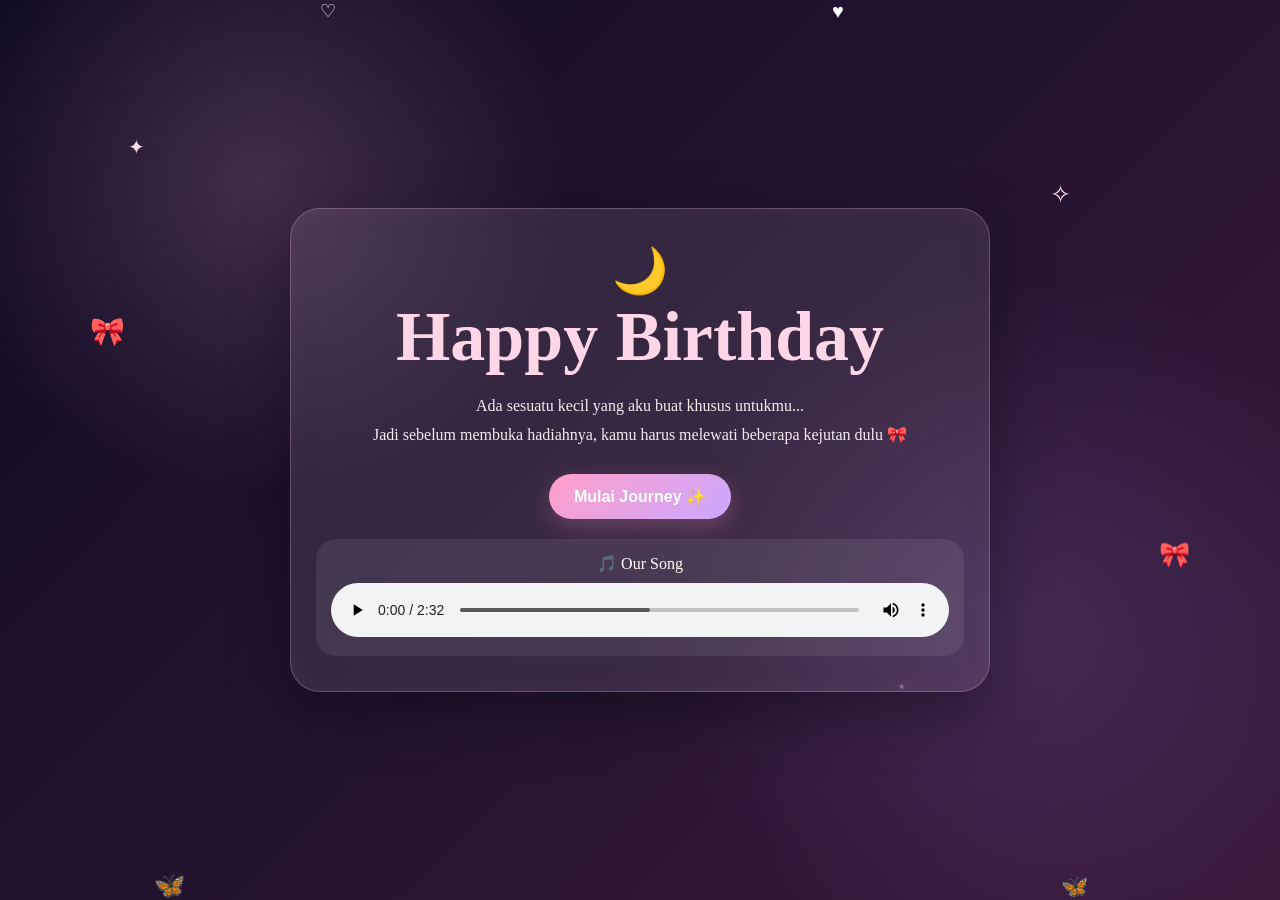
==== index.html @ b1fe9215 "index.html" ====
<!DOCTYPE html>
<html lang="id">
<head>
<meta charset="UTF-8">
<meta name="viewport" content="width=device-width, initial-scale=1.0">

<title>Birthday Dream 🎀</title>

<style>
* {
    box-sizing: border-box;
    margin: 0;
    padding: 0;
}

html {
    scroll-behavior: smooth;
}

body {
    font-family: Georgia, serif;
    background:
        radial-gradient(circle at 20% 20%, rgba(255,180,215,.18), transparent 25%),
        radial-gradient(circle at 80% 70%, rgba(180,150,255,.15), transparent 30%),
        linear-gradient(135deg, #100c22, #24132f, #391b3b);
    color: #fff;
    min-height: 100vh;
    overflow-x: hidden;
}

/* =========================
   DEKORASI
========================= */

.decor {
    position: fixed;
    pointer-events: none;
    z-index: 1;
}

.star {
    color: #ffd9ec;
    animation: twinkle 2.5s ease-in-out infinite;
}

@keyframes twinkle {
    0%,100% {
        opacity: .2;
        transform: scale(.8);
    }

    50% {
        opacity: 1;
        transform: scale(1.2);
    }
}

.butterfly {
    animation: butterflyMove 9s ease-in-out infinite;
}

@keyframes butterflyMove {
    0% {
        transform: translate(0,0) rotate(-8deg);
    }

    25% {
        transform: translate(45px,-60px) rotate(8deg);
    }

    50% {
        transform: translate(-20px,-110px) rotate(-5deg);
    }

    75% {
        transform: translate(50px,-160px) rotate(7deg);
    }

    100% {
        transform: translate(0,-220px) rotate(-8deg);
    }
}

.ribbon {
    animation: ribbonFloat 6s ease-in-out infinite;
}

@keyframes ribbonFloat {
    0%,100% {
        transform: translateY(0) rotate(-5deg);
    }

    50% {
        transform: translateY(-15px) rotate(5deg);
    }
}

.heart {
    animation: heartFloat 7s linear infinite;
}

@keyframes heartFloat {
    from {
        transform: translateY(100vh) scale(.7);
        opacity: 0;
    }

    20% {
        opacity: .8;
    }

    to {
        transform: translateY(-15vh) scale(1);
        opacity: 0;
    }
}

/* =========================
   HALAMAN
========================= */

.page {
    display: none;
    min-height: 100vh;
    padding: 30px 18px;
    justify-content: center;
    align-items: center;
    position: relative;
    z-index: 2;
}

.page.active {
    display: flex;
}

.card {
    width: 100%;
    max-width: 700px;
    padding: 35px 25px;
    border-radius: 30px;

    background: rgba(255,255,255,.09);
    border: 1px solid rgba(255,210,235,.25);
    backdrop-filter: blur(14px);

    box-shadow:
        0 20px 60px rgba(0,0,0,.35),
        inset 0 0 30px rgba(255,190,220,.04);

    text-align: center;
}

h1 {
    font-size: clamp(38px, 10vw, 70px);
    color: #ffd5e8;
    margin-bottom: 15px;
}

h2 {
    color: #ffc8e1;
    font-size: 32px;
    margin-bottom: 20px;
}

p {
    line-height: 1.8;
    color: #f7eaf1;
}

/* =========================
   BUTTON
========================= */

button {
    border: none;
    border-radius: 30px;
    padding: 13px 25px;
    margin-top: 25px;

    background: linear-gradient(135deg,#ff9fc8,#cba7ff);
    color: white;

    font-size: 16px;
    font-weight: bold;

    cursor: pointer;

    box-shadow: 0 8px 25px rgba(255,150,200,.25);

    transition: .3s;
}

button:hover {
    transform: translateY(-3px) scale(1.03);
}

button:active {
    transform: scale(.96);
}

/* =========================
   MEMORY GAME
========================= */

.memory-board {
    display: grid;
    grid-template-columns: repeat(3,1fr);
    gap: 12px;
    max-width: 390px;
    margin: 25px auto;
}

.memory-card {
    aspect-ratio: 1;
    border-radius: 18px;

    background: rgba(255,255,255,.12);
    border: 1px solid rgba(255,210,235,.3);

    display: flex;
    justify-content: center;
    align-items: center;

    font-size: 30px;
    cursor: pointer;

    transition: .3s;
}

.memory-card:hover {
    transform: scale(1.05);
}

.memory-card.open {
    background: rgba(255,170,210,.2);
}

/* =========================
   FOTO
========================= */

.photos {
    display: grid;
    grid-template-columns: repeat(2,1fr);
    gap: 15px;
    margin-top: 25px;
}

.photo {
    padding: 7px;
    border-radius: 20px;
    background: rgba(255,255,255,.12);
}

.photo img {
    width: 100%;
    height: 190px;
    object-fit: cover;
    border-radius: 15px;
    display: block;
}

/* =========================
   QUIZ
========================= */

.answers {
    display: grid;
    gap: 12px;
    margin-top: 25px;
}

.answers button {
    margin-top: 0;
    background: rgba(255,255,255,.1);
    border: 1px solid rgba(255,200,225,.3);
}

/* =========================
   CODE
========================= */

input {
    width: 100%;
    max-width: 280px;
    padding: 15px;
    margin-top: 20px;

    border-radius: 15px;
    border: 1px solid #ffc8df;

    background: rgba(255,255,255,.1);
    color: white;

    text-align: center;
    font-size: 20px;
    outline: none;
}

/* =========================
   GIFT
========================= */

.gift {
    font-size: 100px;
    cursor: pointer;

    animation: gift 2s ease-in-out infinite;
}

@keyframes gift {
    0%,100% {
        transform: translateY(0) rotate(-3deg);
    }

    50% {
        transform: translateY(-12px) rotate(3deg);
    }
}

.hidden {
    display: none;
}

.final-heart {
    font-size: 90px;
    animation: heartbeat 1.5s infinite;
}

@keyframes heartbeat {
    0%,100% {
        transform: scale(1);
    }

    50% {
        transform: scale(1.15);
    }
}

/* =========================
   MUSIK
========================= */

.music {
    margin-top: 20px;
    padding: 15px;
    border-radius: 20px;
    background: rgba(255,255,255,.08);
}

/* =========================
   MOBILE
========================= */

@media(max-width:600px) {

    .page {
        padding: 20px 12px;
    }

    .card {
        padding: 30px 18px;
        border-radius: 25px;
    }

    h1 {
        font-size: 43px;
    }

    h2 {
        font-size: 28px;
    }

    .photos {
        gap: 10px;
    }

    .photo img {
        height: 150px;
    }

    .memory-board {
        max-width: 330px;
        gap: 9px;
    }

    button {
        font-size: 15px;
    }
}
</style>
</head>

<body>

<!-- DEKORASI -->
<div class="decor star" style="left:10%;top:15%;font-size:20px;">✦</div>
<div class="decor star" style="left:82%;top:20%;font-size:25px;animation-delay:1s;">✧</div>
<div class="decor star" style="left:70%;top:75%;font-size:18px;animation-delay:1.5s;">⋆</div>

<div class="decor ribbon" style="left:7%;top:35%;font-size:28px;">🎀</div>
<div class="decor ribbon" style="right:7%;top:60%;font-size:25px;animation-delay:1s;">🎀</div>

<div class="decor butterfly" style="left:12%;bottom:0;font-size:25px;">🦋</div>
<div class="decor butterfly" style="right:15%;bottom:0;font-size:22px;animation-delay:3s;">🦋</div>

<div class="decor heart" style="left:25%;font-size:18px;">♡</div>
<div class="decor heart" style="left:65%;font-size:20px;animation-delay:3s;">♥</div>


<!-- =========================
     OPENING
========================= -->

<section id="home" class="page active">

<div class="card">

    <div style="font-size:45px;">🌙</div>

    <h1>Happy Birthday</h1>

    <p>
        Ada sesuatu kecil yang aku buat khusus untukmu...
        <br>
        Jadi sebelum membuka hadiahnya,
        kamu harus melewati beberapa kejutan dulu 🎀
    </p>

    <button onclick="startJourney()">
        Mulai Journey ✨
    </button>

    <div class="music">
        🎵 Our Song
        <br>

        <audio id="music" controls style="width:100%;margin-top:10px;">
            <source src="golden hour violin.mp3" type="audio/mpeg">
        </audio>
    </div>

</div>

</div>

</section>


<!-- =========================
     MEMORY
========================= -->

<section id="memory" class="page">

<div class="card">

    <h2>Memory Game 🦋</h2>

    <p>
        Cari pasangan yang sama!
    </p>

    <div id="memoryBoard" class="memory-board"></div>

    <p id="memoryStatus"></p>

    <button id="memoryNext" class="hidden" onclick="go('letter')">
        Lanjut 💗
    </button>

</div>

</section>


<!-- =========================
     LETTER
========================= -->

<section id="letter" class="page">

<div class="card">

    <div style="font-size:45px;">💌</div>

    <h2>For You</h2>

    <p>
        Selamat ulang tahun! 🎀
        <br><br>

        Semoga hari-harimu selalu dipenuhi
        hal-hal kecil yang membuatmu bahagia.
        Semoga semua yang kamu impikan
        perlahan menjadi nyata.
        <br><br>

        Jangan lupa untuk selalu tersenyum,
        karena senyummu itu berharga. 🌙
        <br><br>

        Enjoy your special day! 💗
    </p>

    <button onclick="go('photos')">
        Lihat Memories 📸
    </button>

</div>

</section>


<!-- =========================
     FOTO
========================= -->

<section id="photos" class="page">

<div class="card">

    <h2>Our Memories 📸</h2>

    <div class="photos">

        <div class="photo">
            <img src="foto 1.jpeg" alt="Foto 1">
        </div>

        <div class="photo">
            <img src="foto 7.jpeg" alt="Foto 2">
        </div>

        <div class="photo">
            <img src="foto 3.jpeg" alt="Foto 3">
        </div>

        <div class="photo">
            <img src="foto 4.jpeg" alt="Foto 4">
        </div>

         <div class="photo">
            <img src="foto 5.jpg" alt="Foto 5">
        </div>

         <div class="photo">
            <img src="foto 9.jpg" alt="Foto 6">
        </div>

    </div>

    <button onclick="go('quiz')">
        Lanjut ke Quiz ✨
    </button>

</div>

</section>


<!-- =========================
     QUIZ
========================= -->

<section id="quiz" class="page">

<div class="card">

    <div style="font-size:40px;">🎀</div>

    <h2 id="question">Quiz</h2>

    <div id="answers" class="answers"></div>

    <p id="quizResult"></p>

    <button id="quizNext" class="hidden" onclick="nextQuiz()">
        Berikutnya
    </button>

</div>

</section>


<!-- =========================
     BIRTHDAY CODE
========================= -->

<section id="code" class="page">

<div class="card">

    <div style="font-size:45px;">🔐</div>

    <h2>Birthday Code</h2>

    <p>
        Masukkan salah satu kode rahasia 💗
    </p>

    <input
        id="codeInput"
        type="number"
        placeholder="••••"
    >

    <br>

    <button onclick="checkCode()">
        Buka 🔓
    </button>

    <p id="codeResult"></p>

</div>

</section>


<!-- =========================
     GIFT
========================= -->

<section id="gift" class="page">

<div class="card">

    <h2>Your Gift 🎁</h2>

    <p>
        Kamu berhasil sampai di akhir...
        <br>
        Sekarang waktunya membuka hadiah.
    </p>

    <div class="gift" onclick="openGift()">
        🎁
    </div>

    <p id="giftText"></p>

</div>

</section>


<!-- =========================
     FINAL
========================= -->

<section id="final" class="page">

<div class="card">

    <div class="final-heart">💗</div>

    <h1>Happy Birthday!</h1>

    <p>
        Semoga tahun ini menjadi salah satu
        tahun terbaik untukmu.
        <br><br>

        Keep shining,
        keep dreaming,
        and keep being you. 🌙✨
        <br><br>

        🎀 With love 🎀
    </p>

    <button class="back-btn" onclick="go('home')">
    ← Kembali ke Awal
</button>

</div>

</section>


<script>

/* =========================
   NAVIGASI
========================= */
function startJourney() {

    const music = document.getElementById("music");

    music.volume = 0.6;

    music.play();

    go("memory");
}

function go(id) {

    document.querySelectorAll(".page")
        .forEach(page => page.classList.remove("active"));

    document.getElementById(id)
        .classList.add("active");

    window.scrollTo({
        top:0,
        behavior:"smooth"
    });

    if(id === "memory") {
        startMemory();
    }

    if(id === "quiz") {
        startQuiz();
    }
}


/* =========================
   MEMORY GAME
========================= */

const symbols = [
    "🎀","🌙","⭐",
    "💗","🦋","🌸"
];

let first = null;
let second = null;
let lock = false;
let matched = 0;

function startMemory() {

    const board = document.getElementById("memoryBoard");

    board.innerHTML = "";

    first = null;
    second = null;
    lock = false;
    matched = 0;

    document.getElementById("memoryStatus").innerText =
        "Cari 6 pasangan 💗";

    document.getElementById("memoryNext")
        .classList.add("hidden");

    let cards = [...symbols,...symbols];

    cards.sort(() => Math.random() - .5);

    cards.forEach(symbol => {

        const card = document.createElement("div");

        card.className = "memory-card";

        card.dataset.symbol = symbol;

        card.innerText = "♡";

        card.onclick = () => flip(card);

        board.appendChild(card);
    });
}

function flip(card) {

    if(lock) return;

    if(card === first) return;

    if(card.classList.contains("open")) return;

    card.classList.add("open");

    card.innerText = card.dataset.symbol;

    if(!first) {

        first = card;

        return;
    }

    second = card;

    lock = true;

    if(first.dataset.symbol === second.dataset.symbol) {

        matched++;

        first = null;
        second = null;

        lock = false;

        if(matched === symbols.length) {

            document.getElementById("memoryStatus")
                .innerText = "Yeay! Kamu berhasil! 🎀";

            document.getElementById("memoryNext")
                .classList.remove("hidden");
        }

    } else {

        setTimeout(() => {

            first.classList.remove("open");
            second.classList.remove("open");

            first.innerText = "♡";
            second.innerText = "♡";

            first = null;
            second = null;

            lock = false;

        },700);
    }
}


/* =========================
   QUIZ
========================= */

    const quizData = [

    {
    q:"Kapan grup persahabatan kita bertiga mulai dibuat? 🌼🌷",
    a:[
        "📅 28 maret 2025",
        "🌷 29 april 2025",
        "🦋 20 desember 2025",
        "🎀 20 juni 2026"
    ],
    correct: 1
},

    {
    q:"Sudah berapa tahun kita bertiga menjadi sahabat? 🌷💗",
    a:[
        "💌 1 tahun",
        "🌸 2 tahun",
        "🦢 3 tahun",
        "🎀 4 tahun"
    ],
    correct: 2
},

    {
    q:"Persahabatan kita bakal sampai...? 🦋💗",
    a:[
        "⏳ Sebentar",
        "💗 Forever ✨",
        "🎓 Sampai lulus",
        "🥺 Tidak semua"
    ],
    correct: 1
},

    {
    q:"Siap membuka hadiah terakhir? 🎁✨",
    a:[
        "🙅‍♀️ Tidak dulu",
        "🥺 Lupakan aja",
        "😝 Gak mau",
        "🎀 AKU MAU! 💗"
    ],
    correct: 3
}

];

let quizIndex = 0;

function startQuiz() {

    quizIndex = 0;

    showQuiz();
}

function showQuiz() {

    const data = quizData[quizIndex];

    document.getElementById("question").innerText = data.q;

    const answers = document.getElementById("answers");
    answers.innerHTML = "";

    document.getElementById("quizResult").innerText = "";

    document.getElementById("quizNext")
        .classList.add("hidden");

    data.a.forEach((answer, index) => {

        const button = document.createElement("button");

        button.innerText = answer;

        button.onclick = () => {

            if (index === data.correct) {
                document.getElementById("quizResult").innerText =
                    "Benar! 💗✨";
            } else {
                document.getElementById("quizResult").innerText =
                    "Yah, salah 😭 Tapi tetap lanjut! ✨";
            }

            // Semua pilihan dinonaktifkan
            document.querySelectorAll(".answers button")
                .forEach(b => b.disabled = true);

            // Langsung lanjut setelah 1 detik
            setTimeout(() => {
                nextQuiz();
            }, 1000);
        };

        answers.appendChild(button);
    });
}

function nextQuiz() {

    quizIndex++;

    if(quizIndex >= quizData.length) {

        go("code");

        return;
    }

    showQuiz();
}


/* =========================
   BIRTHDAY CODE
========================= */

function checkCode() {

    const code =
        document.getElementById("codeInput").value;

    const result =
        document.getElementById("codeResult");

    if(
        code === "0927" ||
        code === "0321" ||
        code === "0327"
    ) {

        result.innerText =
            "Kode benar! 🎀 Hadiahnya terbuka!";

        setTimeout(() => {

            go("gift");

        },1000);

    } else {

        result.innerText =
            "Hmm... coba kode lainnya 💗";
    }
}


/* =========================
   GIFT
========================= */

function openGift() {

    const gift =
        document.querySelector(".gift");

    gift.innerText = "🎀";

    document.getElementById("giftText")
        .innerHTML =
        "Hadiah terbuka! 💗<br><br>" +
        "Ada satu pesan terakhir untukmu...";

    setTimeout(() => {

        go("final");

    },1800);
}


/* =========================
   DEKORASI TAMBAHAN
========================= */

function createHearts() {

    for(let i=0;i<8;i++) {

        const heart =
            document.createElement("div");

        heart.className = "decor heart";

        heart.innerText =
            Math.random() > .5 ? "♡" : "♥";

        heart.style.left =
            Math.random()*100 + "%";

        heart.style.bottom =
            "-30px";

        heart.style.animationDelay =
            Math.random()*7 + "s";

        heart.style.animationDuration =
            (6 + Math.random()*4) + "s";

        document.body.appendChild(heart);
    }
}

createHearts();

startMemory();

</script>

</body>
</html>
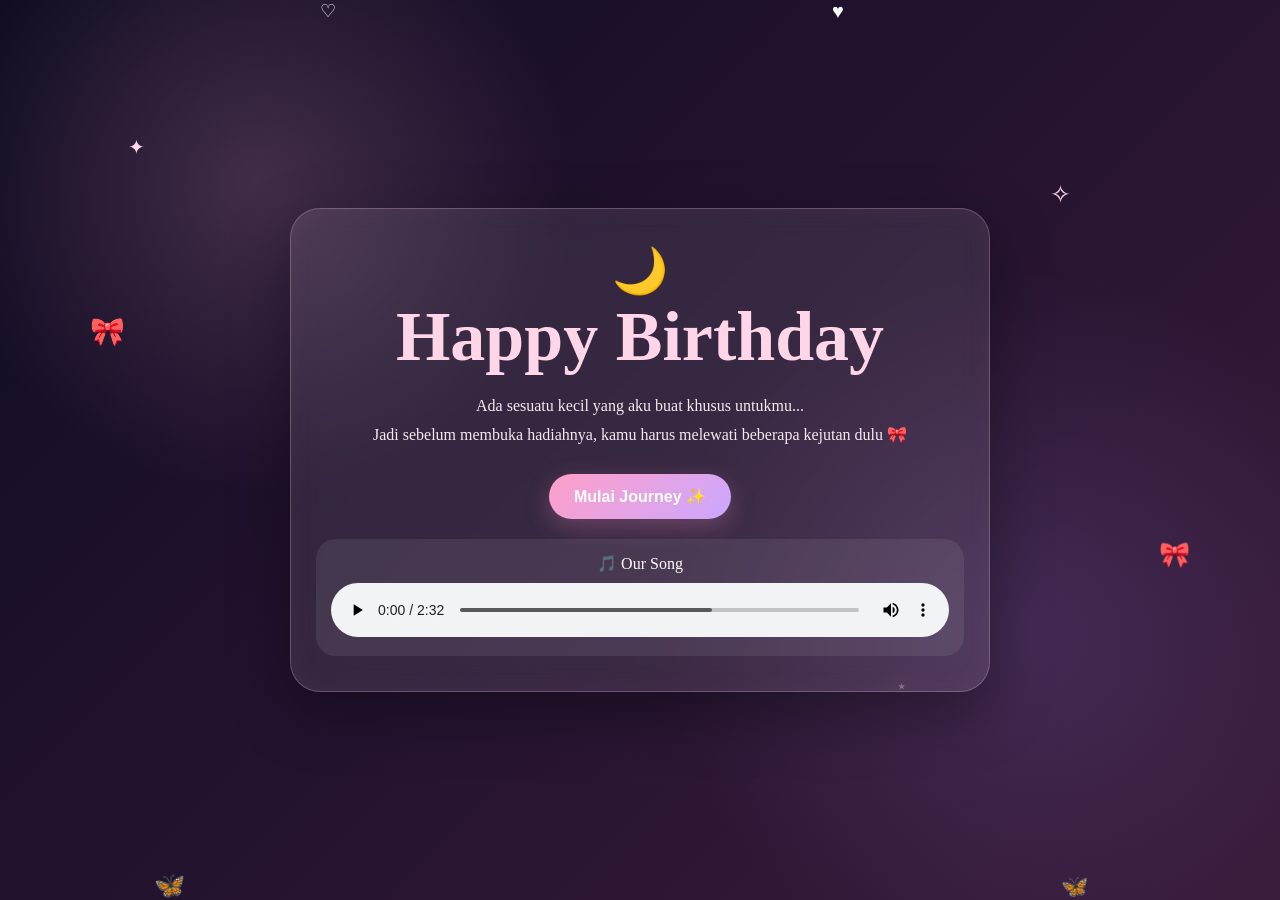
==== commit 658e6e5e: "Update index.html" ====
--- a/index.html
+++ b/index.html
@@ -241,7 +241,7 @@
 
 .photos {
     display: grid;
-    grid-template-columns: repeat(2,1fr);
+    grid-template-columns: repeat(2, 1fr);
     gap: 15px;
     margin-top: 25px;
 }
@@ -254,8 +254,8 @@
 
 .photo img {
     width: 100%;
-    height: 190px;
-    object-fit: cover;
+    height: auto;
+    object-fit: contain;
     border-radius: 15px;
     display: block;
 }
@@ -375,10 +375,6 @@
         gap: 10px;
     }
 
-    .photo img {
-        height: 150px;
-    }
-
     .memory-board {
         max-width: 330px;
         gap: 9px;
@@ -386,6 +382,73 @@
 
     button {
         font-size: 15px;
+    }
+}
+    /* =========================
+   PUTAR HP KE LANDSCAPE
+========================= */
+
+#rotateMessage {
+    display: none;
+}
+
+@media screen and (max-width: 600px) and (orientation: portrait) {
+
+    #rotateMessage {
+        position: fixed;
+        inset: 0;
+        z-index: 99999;
+
+        display: flex;
+        flex-direction: column;
+        justify-content: center;
+        align-items: center;
+
+        text-align: center;
+        padding: 25px;
+
+        background:
+            radial-gradient(
+                circle at 20% 20%,
+                rgba(255,180,215,.18),
+                transparent 30%
+            ),
+            linear-gradient(
+                135deg,
+                #100c22,
+                #24132f,
+                #391b3b
+            );
+
+        color: white;
+    }
+
+    #rotateMessage .rotate-icon {
+        font-size: 65px;
+        margin-bottom: 15px;
+        animation: rotatePhone 1.8s ease-in-out infinite;
+    }
+
+    #rotateMessage h2 {
+        color: #ffc8e1;
+        font-size: 28px;
+        margin-bottom: 10px;
+    }
+
+    #rotateMessage p {
+        color: #f7eaf1;
+        font-size: 14px;
+        line-height: 1.7;
+    }
+}
+
+@keyframes rotatePhone {
+    0%, 100% {
+        transform: rotate(0deg);
+    }
+
+    50% {
+        transform: rotate(90deg);
     }
 }
 </style>
@@ -439,8 +502,6 @@
             <source src="golden hour violin.mp3" type="audio/mpeg">
         </audio>
     </div>
-
-</div>
 
 </div>
 
@@ -1047,6 +1108,27 @@
 startMemory();
 
 </script>
-
+<div id="rotateMessage">
+    <div class="rotate-icon">📱↪️</div>
+
+    <h2>Putar HP kamu ✨</h2>
+
+    <p>
+        Miringkan HP ke posisi landscape<br>
+        untuk membuka birthday surprise 💗
+    </p>
+</div>
+
+<script>
+window.addEventListener("load", async function () {
+    try {
+        if (screen.orientation && screen.orientation.lock) {
+            await screen.orientation.lock("landscape");
+        }
+    } catch (e) {
+        console.log("Browser tidak mengizinkan auto-rotate.");
+    }
+});
+</script>
 </body>
 </html>
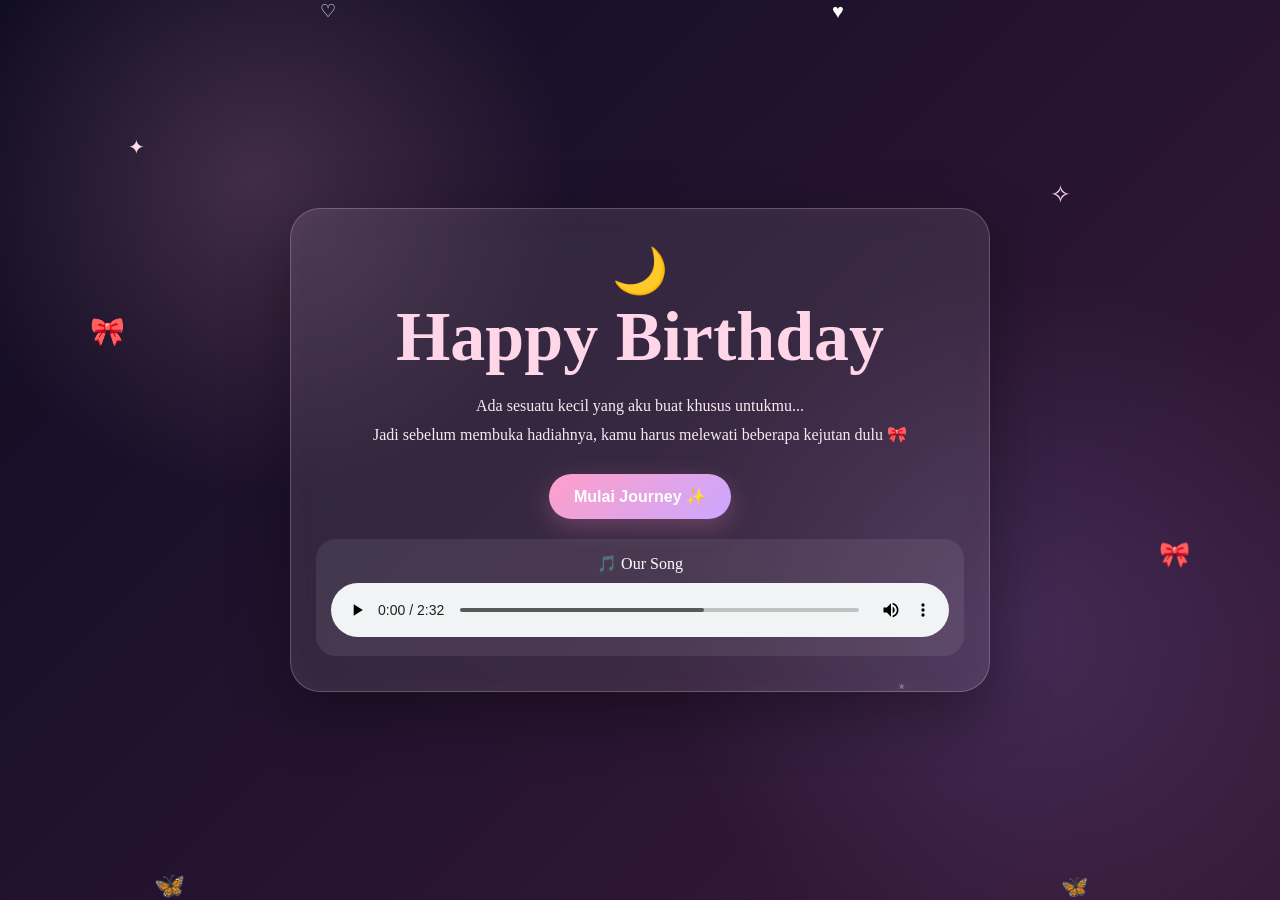
==== commit c9e64020: "Update index.html" ====
--- a/index.html
+++ b/index.html
@@ -586,27 +586,27 @@
     <div class="photos">
 
         <div class="photo">
-            <img src="foto 1.jpeg" alt="Foto 1">
+            <img src="fotoo1.jpeg" alt="Foto 1">
         </div>
 
         <div class="photo">
-            <img src="foto 7.jpeg" alt="Foto 2">
+            <img src="fotoo2.jpeg" alt="Foto 2">
         </div>
 
         <div class="photo">
-            <img src="foto 3.jpeg" alt="Foto 3">
+            <img src="fotoo3.jpeg" alt="Foto 3">
         </div>
 
         <div class="photo">
-            <img src="foto 4.jpeg" alt="Foto 4">
+            <img src="fotoo4.jpeg" alt="Foto 4">
         </div>
 
          <div class="photo">
-            <img src="foto 5.jpg" alt="Foto 5">
+            <img src="fotoo5.jpeg" alt="Foto 5">
         </div>
 
          <div class="photo">
-            <img src="foto 9.jpg" alt="Foto 6">
+            <img src="foto 4.jpg" alt="Foto 6">
         </div>
 
     </div>
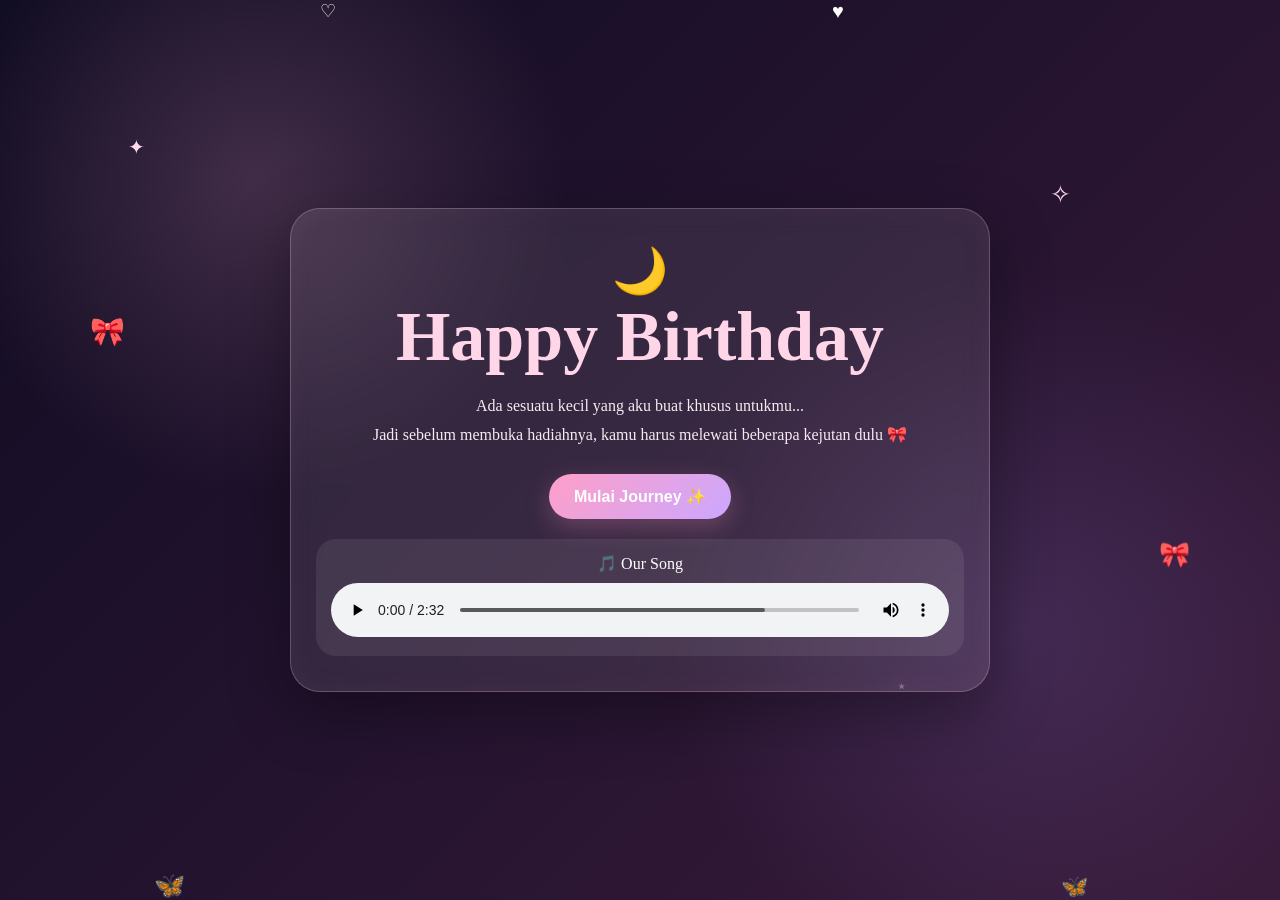
==== commit 855fe814: "Update index.html" ====
--- a/index.html
+++ b/index.html
@@ -586,27 +586,27 @@
     <div class="photos">
 
         <div class="photo">
-            <img src="fotoo1.jpeg" alt="Foto 1">
+            <img src="foto 1.jpeg" alt="Foto 1">
         </div>
 
         <div class="photo">
-            <img src="fotoo2.jpeg" alt="Foto 2">
+            <img src="foto 7.jpeg" alt="Foto 2">
         </div>
 
         <div class="photo">
-            <img src="fotoo3.jpeg" alt="Foto 3">
+            <img src="foto 3.jpeg" alt="Foto 3">
         </div>
 
         <div class="photo">
-            <img src="fotoo4.jpeg" alt="Foto 4">
+            <img src="foto 4.jpeg" alt="Foto 4">
         </div>
 
          <div class="photo">
-            <img src="fotoo5.jpeg" alt="Foto 5">
+            <img src="foto 5.jpg" alt="Foto 5">
         </div>
 
          <div class="photo">
-            <img src="foto 4.jpg" alt="Foto 6">
+            <img src="foto 9.jpg" alt="Foto 6">
         </div>
 
     </div>
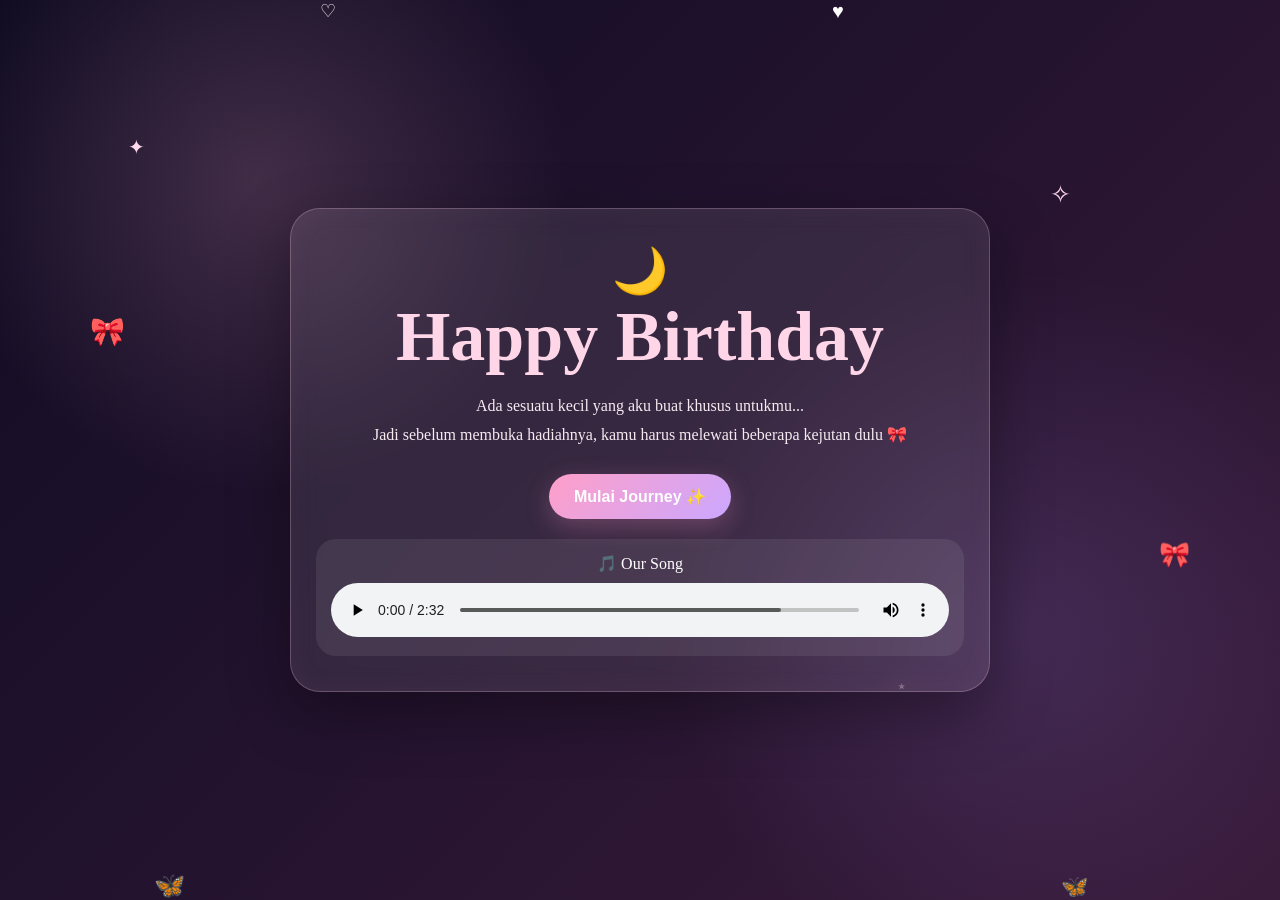
==== commit fb177911: "Update index.html" ====
--- a/index.html
+++ b/index.html
@@ -239,25 +239,37 @@
    FOTO
 ========================= */
 
+/* =========================
+   FOTO - UKURAN ASLI
+========================= */
+
 .photos {
-    display: grid;
-    grid-template-columns: repeat(2, 1fr);
-    gap: 15px;
+    column-count: 2;
+    column-gap: 15px;
     margin-top: 25px;
 }
 
 .photo {
+    width: 100%;
+    margin-bottom: 15px;
     padding: 7px;
     border-radius: 20px;
     background: rgba(255,255,255,.12);
+
+    /* supaya foto tidak terbelah */
+    break-inside: avoid;
+    page-break-inside: avoid;
 }
 
 .photo img {
     width: 100%;
     height: auto;
+    display: block;
+
+    /* TIDAK MEMOTONG FOTO */
     object-fit: contain;
+
     border-radius: 15px;
-    display: block;
 }
 
 /* =========================
@@ -372,7 +384,20 @@
     }
 
     .photos {
-        gap: 10px;
+        column-count: 2;
+        column-gap: 10px;
+    }
+
+    .photo {
+        margin-bottom: 10px;
+        padding: 5px;
+        border-radius: 16px;
+    }
+
+    .photo img {
+        width: 100%;
+        height: auto;
+        border-radius: 12px;
     }
 
     .memory-board {
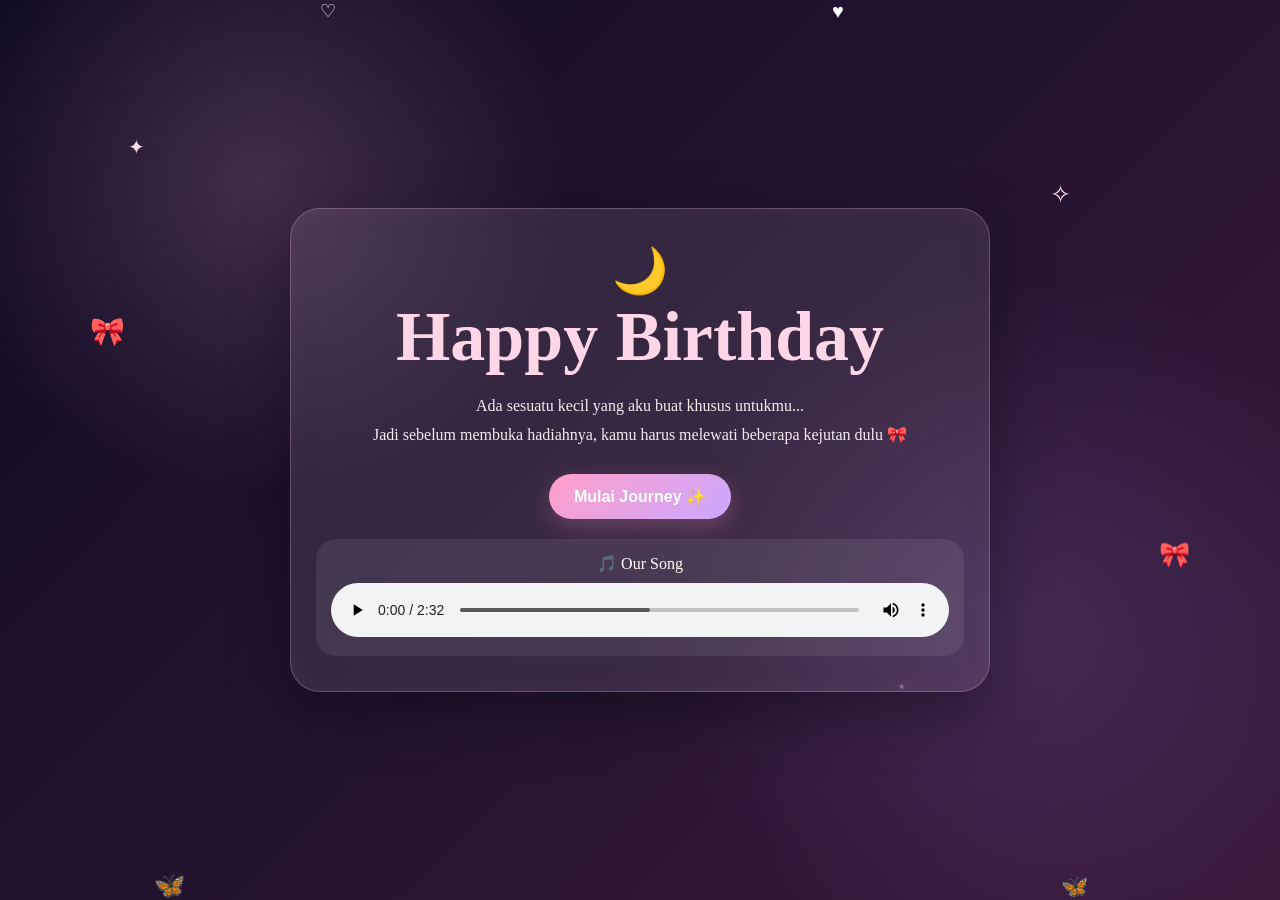
==== commit 65be8e5a: "Update index.html" ====
--- a/index.html
+++ b/index.html
@@ -924,9 +924,9 @@
     const quizData = [
 
     {
-    q:"Kapan grup persahabatan kita bertiga mulai dibuat? 🌼🌷",
+    q:"Kapan grup Floating Memories dibuat? 🌼🌷",
     a:[
-        "📅 28 maret 2025",
+        "📅 17 juli 2024",
         "🌷 29 april 2025",
         "🦋 20 desember 2025",
         "🎀 20 juni 2026"
